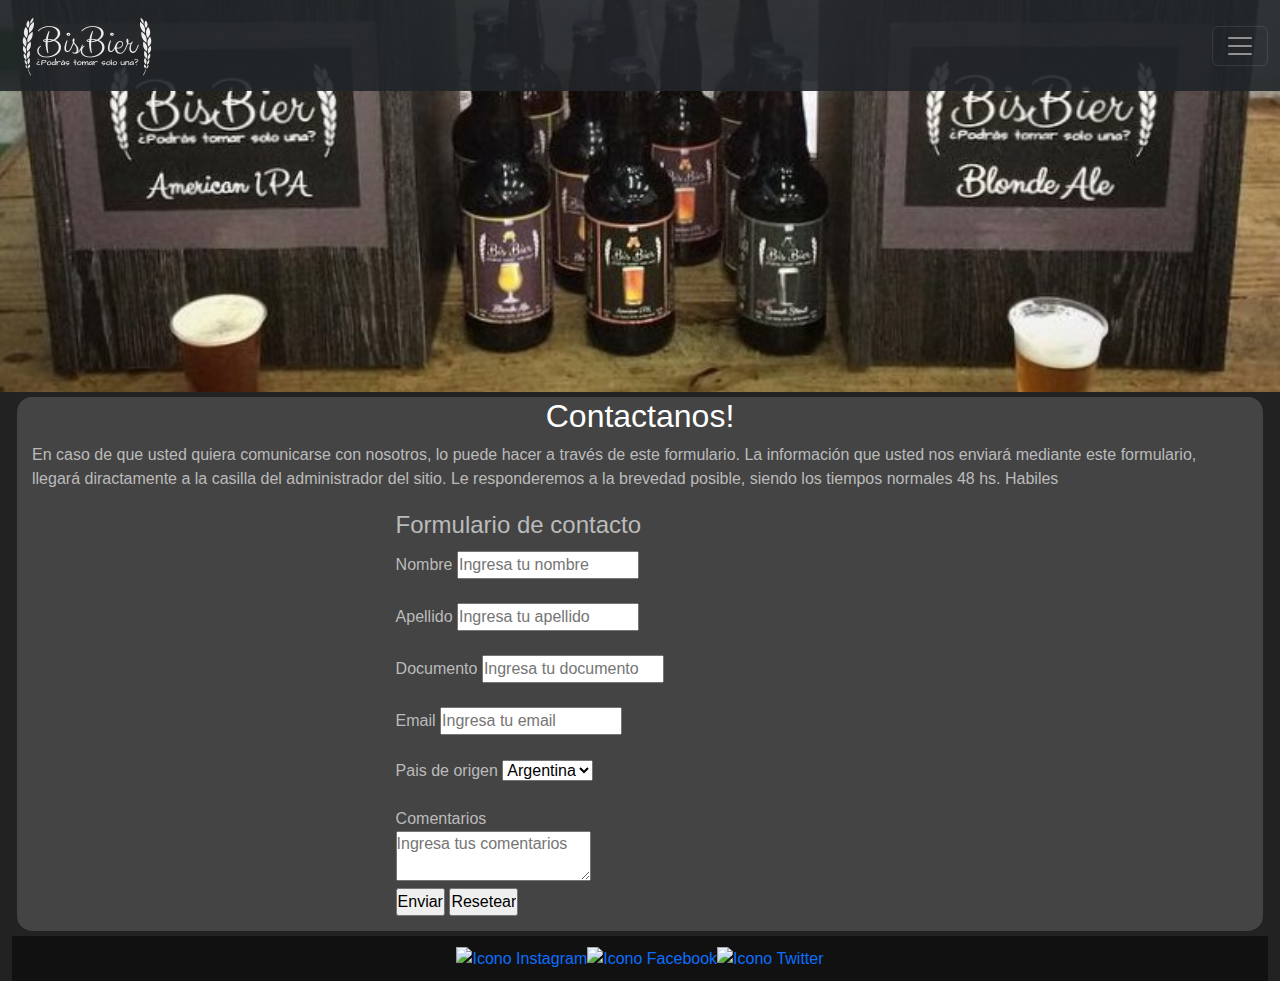
==== pages/contacto.html @ 434c9aa3 "maquetado con bootstrap" ====
<!DOCTYPE html>
<html lang="es">
<head>
    <meta charset="UTF-8">
    <meta http-equiv="X-UA-Compatible" content="IE=edge">
    <meta name="viewport" content="width=device-width, initial-scale=1.0">
    <link rel="shorcut icon" href="../images/favicon.png">
    <link href="https://cdn.jsdelivr.net/npm/bootstrap@5.1.3/dist/css/bootstrap.min.css" rel="stylesheet">
    <link rel="stylesheet" href="../styles/styles.css">
    <title>Contacto</title>
</head>
<body class="grilla2">
    <div class="container-fluid">
        <header class="cabecera">
            <div class="row">       
                <nav class="navbar navbar-dark bg-dark fixed-top">
                    <div class="container-fluid">
                        <a href="../index.html"><img class="logo_clic" src="../images/Logo 2.0 FT.png" alt="Logo Bisbier"></a>
                        <button class="navbar-toggler" type="button" data-bs-toggle="offcanvas" data-bs-target="#offcanvasDarkNavbar" aria-controls="offcanvasDarkNavbar">
                        <span class="navbar-toggler-icon"></span>
                    </button>
                    <div class="menu text-bg-dark offcanvas offcanvas-end" tabindex="-1" id="offcanvasDarkNavbar" aria-labelledby="offcanvasDarkNavbarLabel">
                        <div class="offcanvas-header">
                        <h5 class="offcanvas-title" id="offcanvasDarkNavbarLabel">Menú</h5>
                        <button type="button" class="btn-close btn-close-white" data-bs-dismiss="offcanvas" aria-label="Close"></button>
                        </div>
                        <div class="offcanvas-body">
                        <ul class="navbar-nav justify-content-end flex-grow-1 pe-3">
                            <li class="nav-item">
                            <a class="nav-link" href="../index.html">Inicio</a>
                            </li>
                            <li class="nav-item">
                            <a class="nav-link" href="./tienda.html">Tienda</a>
                            </li>
                            <li class="nav-item">
                            <a class="nav-link" href="./estilos.html">Estilos</a>
                            </li>
                            <li class="nav-item">
                            <a class="nav-link" href="./elaboracion.html">Elaboracion</a>
                            </li>
                            <li class="nav-item">
                            <a class="nav-link" href="./historia.html">Historia</a>
                            </li>
                            <li class="nav-item">
                            <a class="nav-link active" aria-current="page" href="./contacto.html">Contacto</a>
                            </li>
                        </ul>
                        </div>
                    </div>
                    </div>
                </nav>
                <img src="../images/image1.jpg" alt="Imagen de portada">
            </div>
        </header>
        <article class="principal">
            <h1>Contactanos!</h1>
            <p>En caso de que usted quiera comunicarse con nosotros, 
                lo puede hacer a través de este formulario. 
                La información que usted nos enviará mediante este formulario, 
                llegará diractamente a la casilla del administrador del sitio. 
                Le responderemos a la brevedad posible, 
                siendo los tiempos normales 48 hs. Habiles</p>
            <div>
                <form>
                    <fieldset>
                        <legend>Formulario de contacto</legend>
                        <label for="nombre">Nombre </label>
                        <input id="nombre" type="text" placeholder="Ingresa tu nombre">
                        <br><br>
                        <label for="apellido">Apellido</label>
                        <input id="apellido" type="text" placeholder="Ingresa tu apellido">
                        <br><br>
                        <label for="documento">Documento</label>
                        <input id="documento" type="number" placeholder="Ingresa tu documento">
                        <br><br>
                        <label for="email">Email</label>
                        <input id="email" type="email" placeholder="Ingresa tu email">
                        <br><br>
                        <label for="pais">Pais de origen</label>
                        <select>
                        <option>Argentina</option>
                        <option>Brasil</option>
                        <option>Colombia</option>
                        <option>Peru</option>
                        <option>Uruguay</option>
                        <option>Otro</option>
                        </select>
                        <br><br>
                        <label for="comentarios">Comentarios</label>
                        <br>
                        <textarea placeholder="Ingresa tus comentarios"></textarea>
                        <br>
                        <input type="submit" value="Enviar">
                        <input type="reset" value="Resetear">
                    </fieldset>
                </form>
            </div>
        </article>
        <!-- <aside class="secundario">
            <h3>Titulo de seccion secundaria</h3>
            <p>Aca ira el contenido secundario, por ejemplo noticias anteriores,
                    la idea tambioen es mostrar bla bla bla bla bla bla</p>
            <p>bla bla bla bla bla bla bla bla bla bla bla bla bla bla bla bla 
                bla bla bla bla bla bla bla bla bla </p>
        </aside> -->
        <footer>
            <ul>
                <li><a href="https://www.instagram.com/" target="_blank"><img src="https://static.cdninstagram.com/rsrc.php/v3/yR/r/lam-fZmwmvn.png" alt="Icono Instagram" ></a></li>
                <li><a href="https://www.facebook.com/" target="_blank"><img src="https://static.xx.fbcdn.net/rsrc.php/yb/r/hLRJ1GG_y0J.ico" alt="Icono Facebook"></a></li>
                <li><a href="https://www.twitter.com/" target="_blank"><img src="https://abs.twimg.com/favicons/twitter.2.ico" alt="Icono Twitter"></a></li>
            </ul>
        </footer>
        <script src="https://cdn.jsdelivr.net/npm/bootstrap@5.1.3/dist/js/bootstrap.bundle.min.js"
        integrity="sha384-ka7Sk0Gln4gmtz2MlQnikT1wXgYsOg+OMhuP+IlRH9sENBO0LRn5q+8nbTov4+1p" crossorigin="anonymous">
        </script>
    </div>
</body>
</html>
---- styles/styles.css ----
/* * General */
* {
    padding: 0;  
    margin: 0;
    box-sizing: border-box; 
}
h1 {
    color:#ffffff;
    text-align: center;
    font-size: 32px;
}
h2 {
    color:#ffffff;
    text-align: center;
    font-size: 28px;

}
h3 {
    color:#ffffff;
    text-align: center;
    font-size: 24px;

}
.flex {
    display: flex;
}
.row>* {
    padding-left: 0;
    padding-right: 0;
}
/* .grilla, .grilla2 {
    display: grid;
    grid-template-areas: 
    "cabecera"
    "principal"
    "secundario"
    "footer";
    grid-template-rows: 1fr;
    grid-template-columns: 1fr;
} */
body {
    margin: 0px;
    font-family:'Gill Sans', 'Gill Sans MT', Calibri, 'Trebuchet MS', sans-serif;
    background-color: #222222;
    color: #bbbbbb;
}
/* * Comienzo Cabecera */
header {
        grid-area: cabecera;
}
.cabecera {
    display: flex;
    flex-direction: column;
    background-image: url(../images/image1.jpg);
    background-size:contain;
}
/* .cabecera img {
    width: 100%;
} */
.logo_clic {
    width: 150px;
    transition: width 0.5s ease;
}
.logo_clic:active {
    width: 200px;
}
/* * Comienzo Menu */
.bg-dark{
    opacity: 0.9;
}
.menu {
    background-color: #111;
}
.menu_ppal {
    display: flex;
    flex-direction: column;
    justify-content: center;
    align-items:center;
    background-color: #111111ee;
}
.menu_ppal a {
    text-decoration: none;
}
.menu_ppal a img {
    width: 150px;
}
.menu_ppal ul {
    padding-inline-start: 0px;
    margin: 0px;
    
}
.menu_ppal ul li a{
    font-size: 12px;
    border-radius: 4px;
    margin: 2px;
    padding: 4px;
    color:#dddddd;
}
.menu_ppal ul li a:hover{
    background-color: #333333;
}
.menu_ppal ul li a:active{
    background-color: #ffffff;
}
/* * Fin Menu */
/* * Fin Cabecera */

body main {
    margin: 5px;
}
/* * Comienzo Principal */
article {
        grid-area: principal;
}
.principal {
    flex: 3;
    margin: 5px;
    padding: 0px 15px 15px 15px;
    border-radius: 15px;
    background-color: #444;
}
.principal div{
    display: flex;
    align-self: center;
    justify-content: center;
}
.principal section {
    text-align: center;
}
.principal section img {
    width: 90%;
    max-width: 400px;
    border: #bbbbbb solid 5px;
    border-radius: 25px;
}
.principal table {
    border: #bbbbbb solid;
}
.principal table tr td img {
    width: 128px;
}
/* * Fin Principal */

/* * Comienzo Secundario */
aside {
    grid-area: secundario;
}
.secundario {
    flex: 1;
    margin: 5px;
    padding: 0px 15px 15px 15px;
    border-radius: 15px;
    background-color: #444;
}
/* * Fin Secundario */

/* * Inicio Pie de página */
footer {
    grid-area: footer;
    text-align: center;
}
footer ul {
    display: flex;
    justify-content: center;
    background-color:#111;
    margin: 0;
    padding: 10px;
    list-style: none;
}
footer ul a{
    text-decoration: none;
}
footer ul li a img {
    width: 48px;
}
/* * Fin Pie de página */

/* * Comienzo @media */
@media screen and (min-width: 320px) {
    .menu_ppal ul li a{
        font-size: 14px;
    }
}
@media screen and (min-width: 480px) {
    .menu_ppal ul li a{
        font-size: 16px;
    }
}

@media screen and (min-width: 640px) {
    .menu_ppal ul li a{
        font-size: 20px;
    }
    .menu_ppal {
        flex-direction: row;
    }
    .grilla {
        grid-template-areas: 
        "cabecera cabecera"
        "principal secundario"
        "footer footer";
        grid-template-columns: 3fr 1fr;
        row-gap: 0px;
        column-gap: 0px;
      }
      .grilla2 {
        grid-template-areas: 
        "cabecera"
        "principal"
        "footer";
        grid-template-columns:1fr;
        row-gap: 0px;
        column-gap: 0px;
      }
      }
  /* * Fin @media */
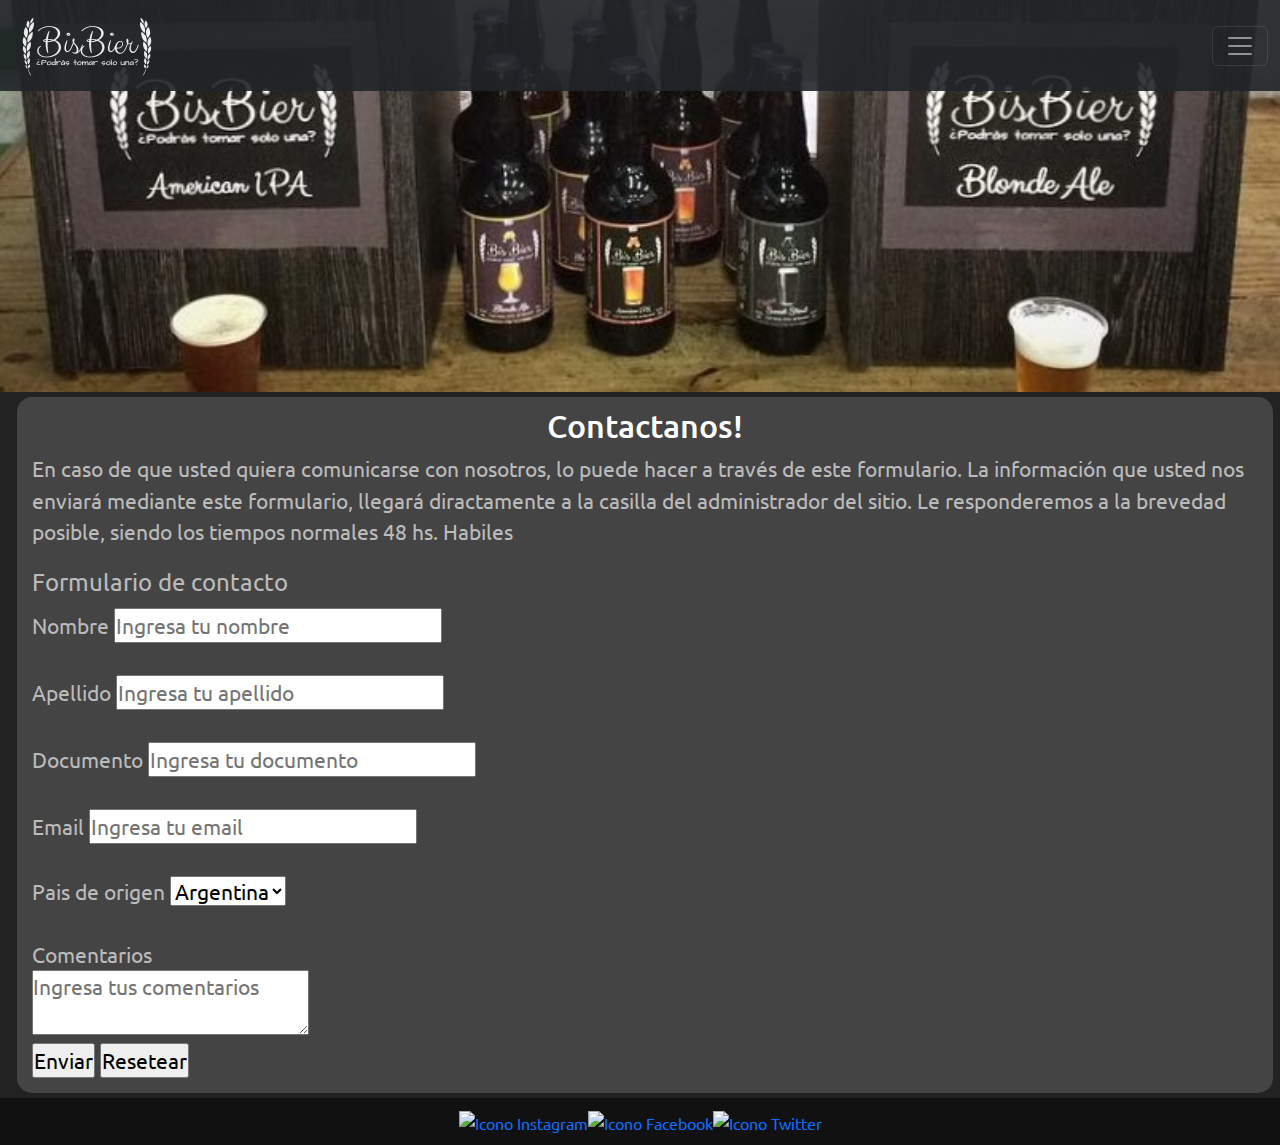
==== commit 718d2084: "correccion maquetado, agregado de fuente, tienda con tarjetas" ====
--- a/pages/contacto.html
+++ b/pages/contacto.html
@@ -7,9 +7,12 @@
     <link rel="shorcut icon" href="../images/favicon.png">
     <link href="https://cdn.jsdelivr.net/npm/bootstrap@5.1.3/dist/css/bootstrap.min.css" rel="stylesheet">
     <link rel="stylesheet" href="../styles/styles.css">
+    <link rel="preconnect" href="https://fonts.googleapis.com">
+    <link rel="preconnect" href="https://fonts.gstatic.com" crossorigin>
+    <link href="https://fonts.googleapis.com/css2?family=Ubuntu&display=swap" rel="stylesheet">
     <title>Contacto</title>
 </head>
-<body class="grilla2">
+<body>
     <div class="container-fluid">
         <header class="cabecera">
             <div class="row">       
@@ -52,7 +55,7 @@
                 <img src="../images/image1.jpg" alt="Imagen de portada">
             </div>
         </header>
-        <article class="principal">
+        <article class="col-12 principal">
             <h1>Contactanos!</h1>
             <p>En caso de que usted quiera comunicarse con nosotros, 
                 lo puede hacer a través de este formulario. 
@@ -96,20 +99,15 @@
                 </form>
             </div>
         </article>
-        <!-- <aside class="secundario">
-            <h3>Titulo de seccion secundaria</h3>
-            <p>Aca ira el contenido secundario, por ejemplo noticias anteriores,
-                    la idea tambioen es mostrar bla bla bla bla bla bla</p>
-            <p>bla bla bla bla bla bla bla bla bla bla bla bla bla bla bla bla 
-                bla bla bla bla bla bla bla bla bla </p>
-        </aside> -->
-        <footer>
-            <ul>
-                <li><a href="https://www.instagram.com/" target="_blank"><img src="https://static.cdninstagram.com/rsrc.php/v3/yR/r/lam-fZmwmvn.png" alt="Icono Instagram" ></a></li>
-                <li><a href="https://www.facebook.com/" target="_blank"><img src="https://static.xx.fbcdn.net/rsrc.php/yb/r/hLRJ1GG_y0J.ico" alt="Icono Facebook"></a></li>
-                <li><a href="https://www.twitter.com/" target="_blank"><img src="https://abs.twimg.com/favicons/twitter.2.ico" alt="Icono Twitter"></a></li>
-            </ul>
-        </footer>
+             <div class="row">
+            <footer class="container-fluid">
+                <ul>
+                    <li><a href="https://www.instagram.com/" target="_blank"><img src="https://static.cdninstagram.com/rsrc.php/v3/yR/r/lam-fZmwmvn.png" alt="Icono Instagram" ></a></li>
+                    <li><a href="https://www.facebook.com/" target="_blank"><img src="https://static.xx.fbcdn.net/rsrc.php/yb/r/hLRJ1GG_y0J.ico" alt="Icono Facebook"></a></li>
+                    <li><a href="https://www.twitter.com/" target="_blank"><img src="https://abs.twimg.com/favicons/twitter.2.ico" alt="Icono Twitter"></a></li>
+                </ul>
+            </footer>
+            </div>
         <script src="https://cdn.jsdelivr.net/npm/bootstrap@5.1.3/dist/js/bootstrap.bundle.min.js"
         integrity="sha384-ka7Sk0Gln4gmtz2MlQnikT1wXgYsOg+OMhuP+IlRH9sENBO0LRn5q+8nbTov4+1p" crossorigin="anonymous">
         </script>
--- a/styles/styles.css
+++ b/styles/styles.css
@@ -27,6 +27,9 @@
 .row>* {
     padding-left: 0;
     padding-right: 0;
+}
+.card {
+    background-color: #111;
 }
 /* .grilla, .grilla2 {
     display: grid;
@@ -40,7 +43,7 @@
 } */
 body {
     margin: 0px;
-    font-family:'Gill Sans', 'Gill Sans MT', Calibri, 'Trebuchet MS', sans-serif;
+    font-family: 'Ubuntu', sans-serif;
     background-color: #222222;
     color: #bbbbbb;
 }
@@ -112,18 +115,22 @@
 article {
         grid-area: principal;
 }
+.tienda {
+    text-align: -webkit-center;
+}
 .principal {
-    flex: 3;
+    /* flex: 3; */
     margin: 5px;
-    padding: 0px 15px 15px 15px;
+    padding: 10px 15px 15px 15px;
     border-radius: 15px;
     background-color: #444;
-}
-.principal div{
+    font-size: 21px;
+}
+/* .principal div{
     display: flex;
     align-self: center;
     justify-content: center;
-}
+} */
 .principal section {
     text-align: center;
 }
@@ -148,9 +155,10 @@
 .secundario {
     flex: 1;
     margin: 5px;
-    padding: 0px 15px 15px 15px;
+    padding: 10px 15px 15px 15px;
     border-radius: 15px;
     background-color: #444;
+    font-size: 16px;
 }
 /* * Fin Secundario */
 
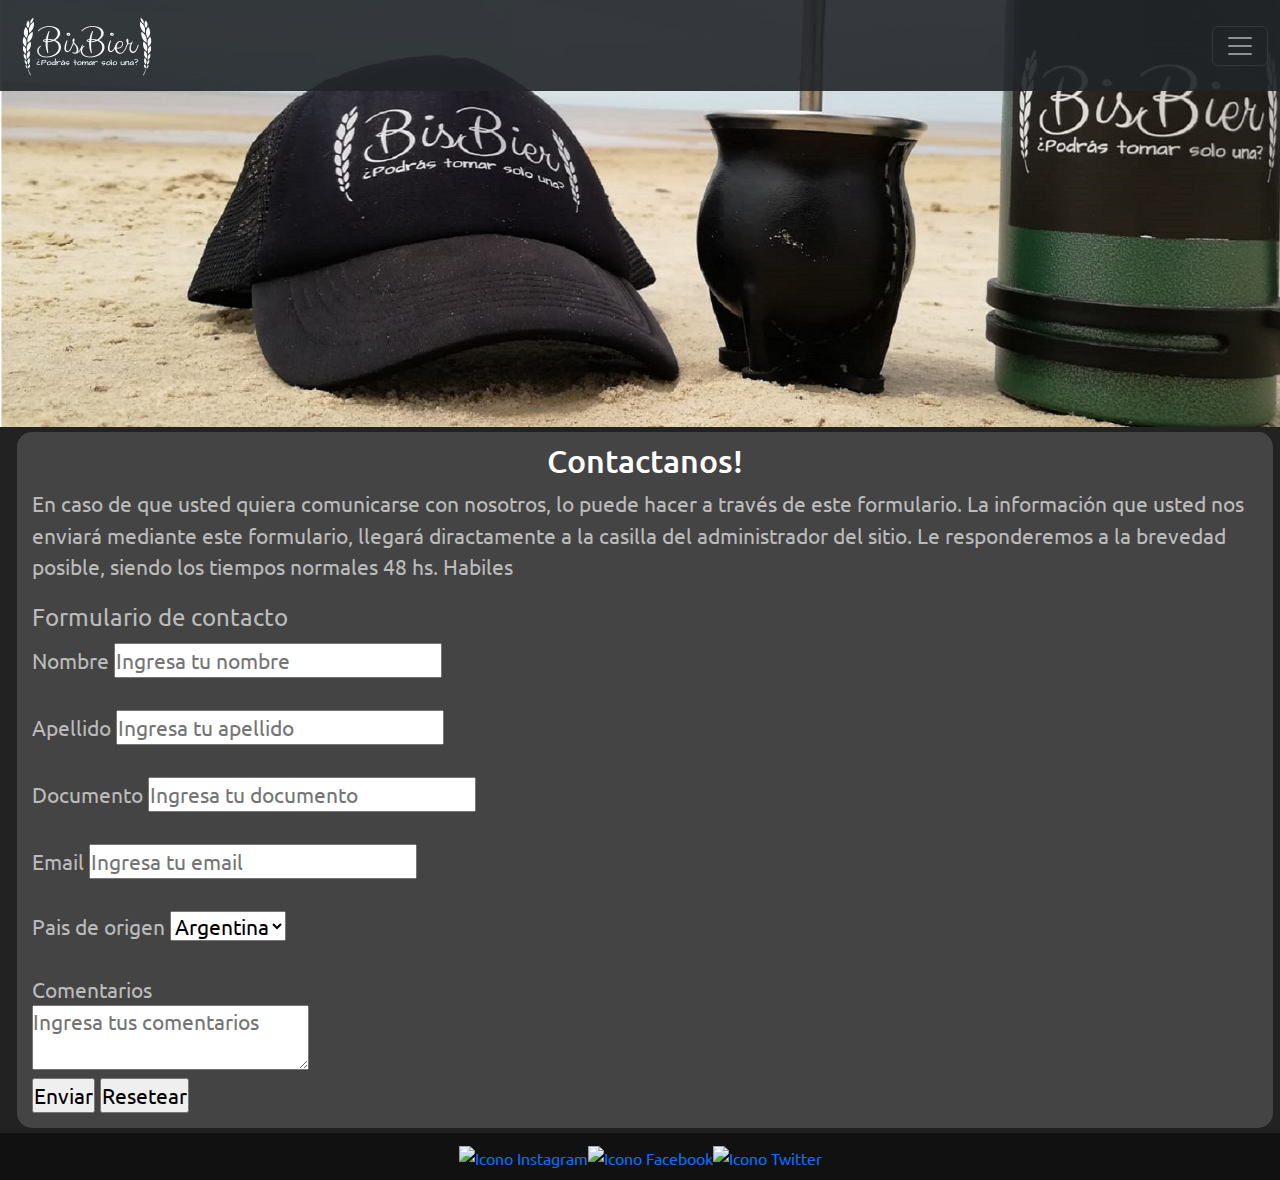
==== commit e8504702: "maps, extends, mixins, SEO" ====
--- a/pages/contacto.html
+++ b/pages/contacto.html
@@ -10,7 +10,7 @@
     <link rel="preconnect" href="https://fonts.googleapis.com">
     <link rel="preconnect" href="https://fonts.gstatic.com" crossorigin>
     <link href="https://fonts.googleapis.com/css2?family=Ubuntu&display=swap" rel="stylesheet">
-    <title>Contacto</title>
+    <title>Contacto - Bisbier, Cerveza artesanal calidad premium</title>
 </head>
 <body>
     <div class="container-fluid">
@@ -52,7 +52,7 @@
                     </div>
                     </div>
                 </nav>
-                <img src="../images/image1.jpg" alt="Imagen de portada">
+                <img src="../images/banner2.png" alt="Imagen de portada">
             </div>
         </header>
         <article class="col-12 principal">
--- a/styles/styles.css
+++ b/styles/styles.css
@@ -1,224 +1,209 @@
-/* * General */
 * {
-    padding: 0;  
-    margin: 0;
-    box-sizing: border-box; 
-}
+  padding: 0;
+  margin: 0;
+  box-sizing: border-box;
+}
+
 h1 {
-    color:#ffffff;
-    text-align: center;
-    font-size: 32px;
-}
+  font-size: 32px;
+}
+
 h2 {
-    color:#ffffff;
-    text-align: center;
-    font-size: 28px;
-
-}
+  font-size: 28px;
+}
+
 h3 {
-    color:#ffffff;
-    text-align: center;
-    font-size: 24px;
-
-}
+  font-size: 24px;
+}
+
 .flex {
-    display: flex;
-}
-.row>* {
-    padding-left: 0;
-    padding-right: 0;
-}
+  display: flex;
+}
+
+.row > * {
+  padding-left: 0;
+  padding-right: 0;
+}
+
 .card {
-    background-color: #111;
-}
-/* .grilla, .grilla2 {
-    display: grid;
-    grid-template-areas: 
-    "cabecera"
-    "principal"
-    "secundario"
-    "footer";
-    grid-template-rows: 1fr;
+  background-color: #111;
+  border-width: 3px;
+}
+
+.btn-primary {
+  background-color: #333;
+  border-color: #333;
+}
+.btn-primary:active {
+  background-color: #222;
+  border-color: #222;
+}
+.btn-primary:hover {
+  background-color: #222;
+  border-color: #222;
+}
+
+body {
+  margin: 0px;
+  font-family: "Ubuntu", sans-serif;
+  background-color: #222222;
+  color: #bbbbbb;
+}
+
+@media screen and (min-width: 320px) {
+  .menu_ppal ul li a {
+    font-size: 14px;
+  }
+}
+@media screen and (min-width: 480px) {
+  .menu_ppal ul li a {
+    font-size: 16px;
+  }
+}
+@media screen and (min-width: 640px) {
+  .menu_ppal ul li a {
+    font-size: 20px;
+  }
+  .menu_ppal {
+    flex-direction: row;
+  }
+  .grilla {
+    grid-template-areas: "cabecera cabecera" "principal secundario" "footer footer";
+    grid-template-columns: 3fr 1fr;
+    row-gap: 0px;
+    -moz-column-gap: 0px;
+         column-gap: 0px;
+  }
+  .grilla2 {
+    grid-template-areas: "cabecera" "principal" "footer";
     grid-template-columns: 1fr;
-} */
-body {
-    margin: 0px;
-    font-family: 'Ubuntu', sans-serif;
-    background-color: #222222;
-    color: #bbbbbb;
-}
-/* * Comienzo Cabecera */
+    row-gap: 0px;
+    -moz-column-gap: 0px;
+         column-gap: 0px;
+  }
+}
 header {
-        grid-area: cabecera;
-}
+  grid-area: cabecera;
+}
+
 .cabecera {
-    display: flex;
-    flex-direction: column;
-    background-image: url(../images/image1.jpg);
-    background-size:contain;
-}
-/* .cabecera img {
-    width: 100%;
-} */
+  display: flex;
+  flex-direction: column;
+  background-image: url(../images/image1.jpg);
+  background-size: contain;
+}
+
 .logo_clic {
-    width: 150px;
-    transition: width 0.5s ease;
+  width: 150px;
+  transition: width 0.5s ease;
 }
 .logo_clic:active {
-    width: 200px;
-}
-/* * Comienzo Menu */
-.bg-dark{
-    opacity: 0.9;
-}
+  width: 200px;
+}
+
+.bg-dark {
+  opacity: 0.9;
+}
+
 .menu {
-    background-color: #111;
-}
+  background-color: #111;
+}
+
 .menu_ppal {
-    display: flex;
-    flex-direction: column;
-    justify-content: center;
-    align-items:center;
-    background-color: #111111ee;
+  display: flex;
+  flex-direction: column;
+  justify-content: center;
+  align-items: center;
+  background-color: rgba(17, 17, 17, 0.9333333333);
 }
 .menu_ppal a {
-    text-decoration: none;
+  text-decoration: none;
 }
 .menu_ppal a img {
-    width: 150px;
+  width: 150px;
 }
 .menu_ppal ul {
-    padding-inline-start: 0px;
-    margin: 0px;
-    
-}
-.menu_ppal ul li a{
-    font-size: 12px;
-    border-radius: 4px;
-    margin: 2px;
-    padding: 4px;
-    color:#dddddd;
-}
-.menu_ppal ul li a:hover{
-    background-color: #333333;
-}
-.menu_ppal ul li a:active{
-    background-color: #ffffff;
-}
-/* * Fin Menu */
-/* * Fin Cabecera */
+  -webkit-padding-start: 0px;
+          padding-inline-start: 0px;
+  margin: 0px;
+}
+.menu_ppal ul li a {
+  font-size: 12px;
+  border-radius: 4px;
+  margin: 2px;
+  padding: 4px;
+  color: #dddddd;
+}
+.menu_ppal ul li a:hover {
+  background-color: #333333;
+}
+.menu_ppal ul li a:active {
+  background-color: #ffffff;
+}
+
+h1, h2, h3 {
+  color: #fff;
+  text-align: center;
+}
 
 body main {
-    margin: 5px;
-}
-/* * Comienzo Principal */
+  margin: 5px;
+}
+
 article {
-        grid-area: principal;
-}
+  grid-area: principal;
+}
+
 .tienda {
-    text-align: -webkit-center;
-}
+  text-align: -webkit-center;
+}
+
 .principal {
-    /* flex: 3; */
-    margin: 5px;
-    padding: 10px 15px 15px 15px;
-    border-radius: 15px;
-    background-color: #444;
-    font-size: 21px;
-}
-/* .principal div{
-    display: flex;
-    align-self: center;
-    justify-content: center;
-} */
+  flex: 3;
+  margin: 5px;
+  padding: 10px 15px 15px 15px;
+  border-radius: 15px;
+  background-color: #444;
+  font-size: 21px;
+}
 .principal section {
-    text-align: center;
+  text-align: center;
 }
 .principal section img {
-    width: 90%;
-    max-width: 400px;
-    border: #bbbbbb solid 5px;
-    border-radius: 25px;
-}
-.principal table {
-    border: #bbbbbb solid;
-}
-.principal table tr td img {
-    width: 128px;
-}
-/* * Fin Principal */
-
-/* * Comienzo Secundario */
+  width: 90%;
+  max-width: 400px;
+  border: #bbbbbb solid 5px;
+  border-radius: 25px;
+}
+
 aside {
-    grid-area: secundario;
-}
+  grid-area: secundario;
+}
+
 .secundario {
-    flex: 1;
-    margin: 5px;
-    padding: 10px 15px 15px 15px;
-    border-radius: 15px;
-    background-color: #444;
-    font-size: 16px;
-}
-/* * Fin Secundario */
-
-/* * Inicio Pie de página */
+  flex: 1;
+  margin: 5px;
+  padding: 10px 15px 15px 15px;
+  border-radius: 15px;
+  background-color: #444;
+  font-size: 16px;
+}
+
 footer {
-    grid-area: footer;
-    text-align: center;
+  grid-area: footer;
+  text-align: center;
 }
 footer ul {
-    display: flex;
-    justify-content: center;
-    background-color:#111;
-    margin: 0;
-    padding: 10px;
-    list-style: none;
-}
-footer ul a{
-    text-decoration: none;
+  display: flex;
+  justify-content: center;
+  background-color: #111;
+  margin: 0;
+  padding: 10px;
+  list-style: none;
+}
+footer ul a {
+  text-decoration: none;
 }
 footer ul li a img {
-    width: 48px;
-}
-/* * Fin Pie de página */
-
-/* * Comienzo @media */
-@media screen and (min-width: 320px) {
-    .menu_ppal ul li a{
-        font-size: 14px;
-    }
-}
-@media screen and (min-width: 480px) {
-    .menu_ppal ul li a{
-        font-size: 16px;
-    }
-}
-
-@media screen and (min-width: 640px) {
-    .menu_ppal ul li a{
-        font-size: 20px;
-    }
-    .menu_ppal {
-        flex-direction: row;
-    }
-    .grilla {
-        grid-template-areas: 
-        "cabecera cabecera"
-        "principal secundario"
-        "footer footer";
-        grid-template-columns: 3fr 1fr;
-        row-gap: 0px;
-        column-gap: 0px;
-      }
-      .grilla2 {
-        grid-template-areas: 
-        "cabecera"
-        "principal"
-        "footer";
-        grid-template-columns:1fr;
-        row-gap: 0px;
-        column-gap: 0px;
-      }
-      }
-  /* * Fin @media */+  width: 48px;
+}/*# sourceMappingURL=styles.css.map */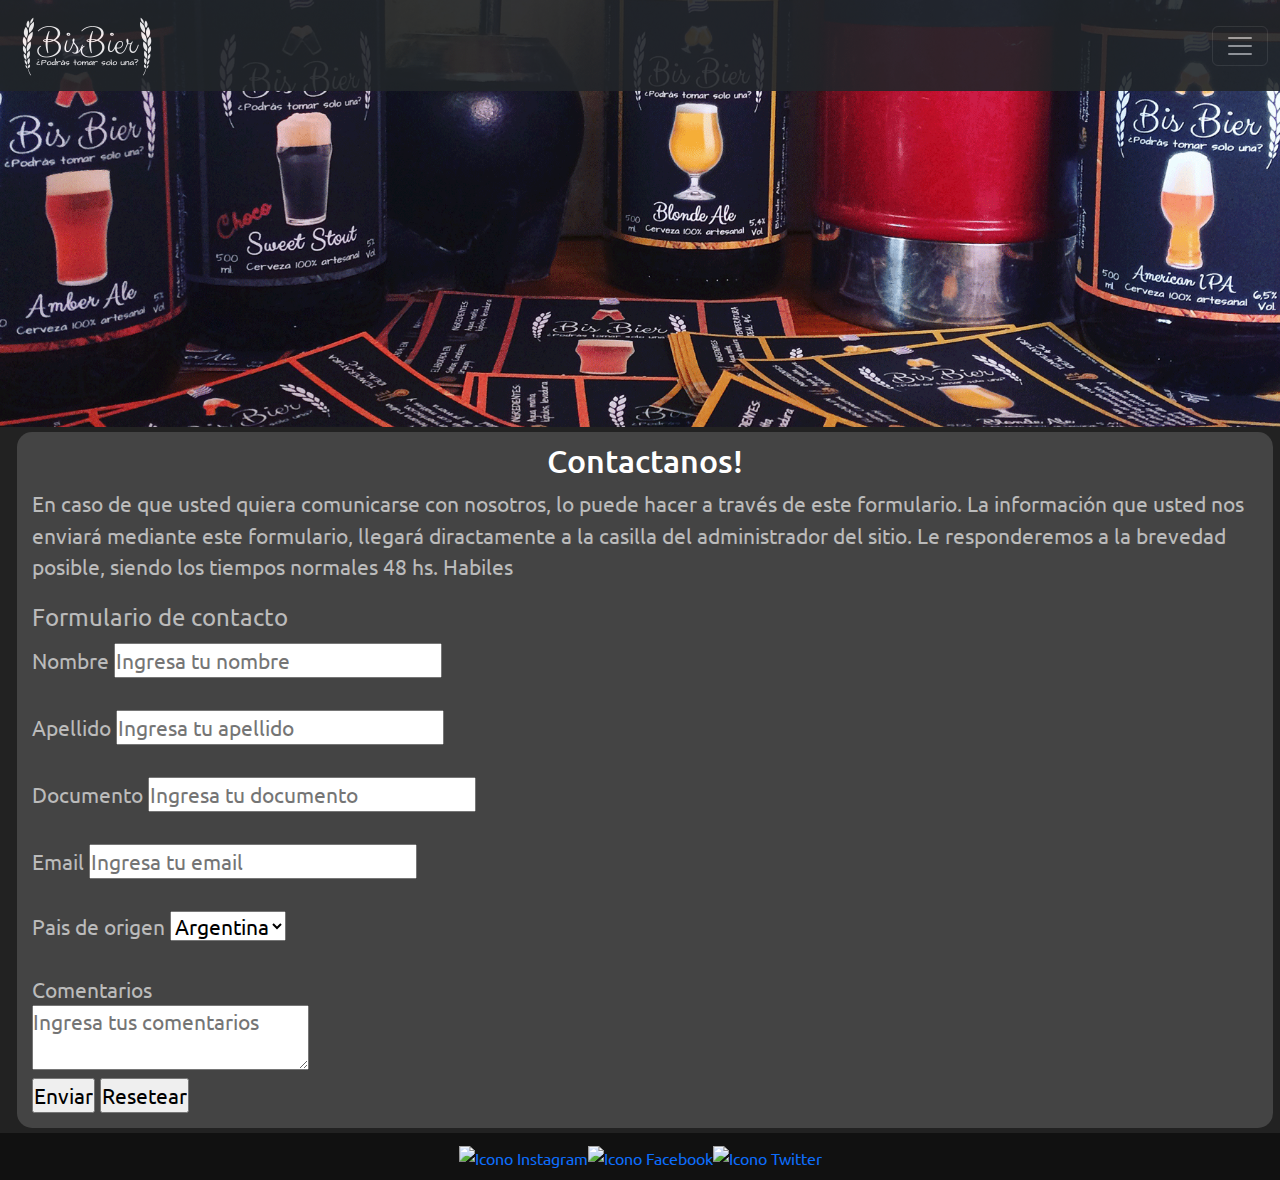
==== commit f4a9bf1a: "correccion banner" ====
--- a/pages/contacto.html
+++ b/pages/contacto.html
@@ -52,7 +52,7 @@
                     </div>
                     </div>
                 </nav>
-                <img src="../images/banner2.png" alt="Imagen de portada">
+                <img src="../images/banner7.png" alt="Imagen de portada">
             </div>
         </header>
         <article class="col-12 principal">
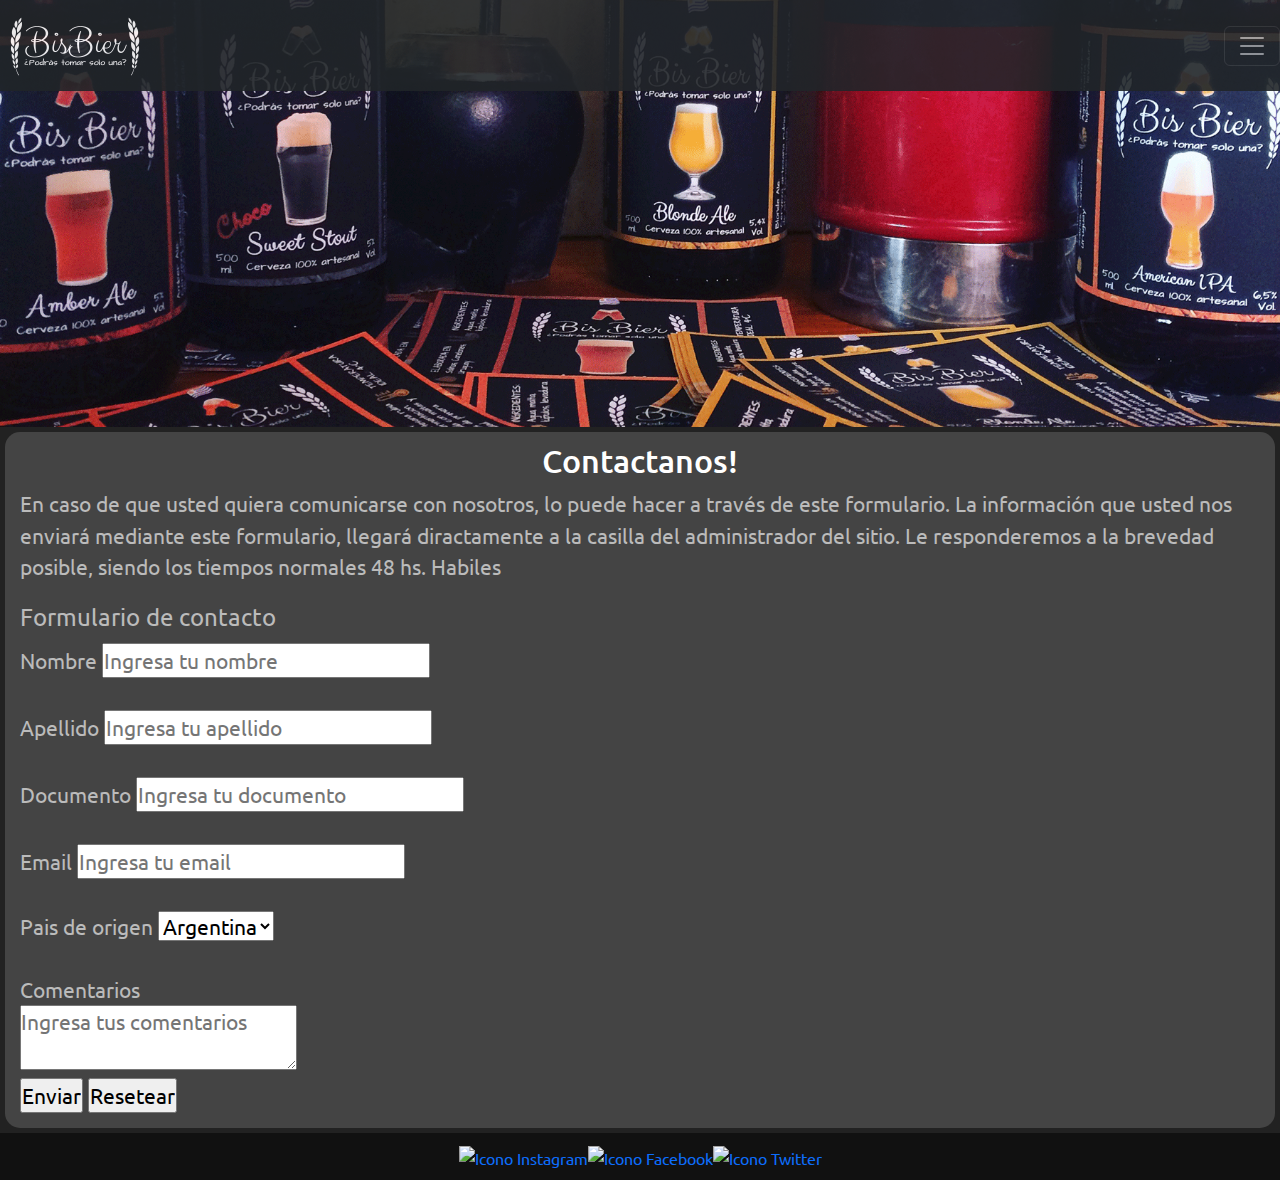
==== commit 2d0a0ccb: "pasando maquetado bootstrap a grid, ajustes tamano logo responsive" ====
--- a/pages/contacto.html
+++ b/pages/contacto.html
@@ -12,50 +12,49 @@
     <link href="https://fonts.googleapis.com/css2?family=Ubuntu&display=swap" rel="stylesheet">
     <title>Contacto - Bisbier, Cerveza artesanal calidad premium</title>
 </head>
-<body>
-    <div class="container-fluid">
+<body class="grilla2">
+        <!-- Cabecera -->
         <header class="cabecera">
-            <div class="row">       
                 <nav class="navbar navbar-dark bg-dark fixed-top">
-                    <div class="container-fluid">
+                        <!-- Logo -->
                         <a href="../index.html"><img class="logo_clic" src="../images/Logo 2.0 FT.png" alt="Logo Bisbier"></a>
                         <button class="navbar-toggler" type="button" data-bs-toggle="offcanvas" data-bs-target="#offcanvasDarkNavbar" aria-controls="offcanvasDarkNavbar">
                         <span class="navbar-toggler-icon"></span>
-                    </button>
-                    <div class="menu text-bg-dark offcanvas offcanvas-end" tabindex="-1" id="offcanvasDarkNavbar" aria-labelledby="offcanvasDarkNavbarLabel">
-                        <div class="offcanvas-header">
-                        <h5 class="offcanvas-title" id="offcanvasDarkNavbarLabel">Menú</h5>
-                        <button type="button" class="btn-close btn-close-white" data-bs-dismiss="offcanvas" aria-label="Close"></button>
+                        </button>
+                        <div class="menu text-bg-dark offcanvas offcanvas-end" tabindex="-1" id="offcanvasDarkNavbar" aria-labelledby="offcanvasDarkNavbarLabel">
+                            <div class="offcanvas-header">
+                                <h5 class="offcanvas-title" id="offcanvasDarkNavbarLabel">Menú</h5>
+                                <button type="button" class="btn-close btn-close-white" data-bs-dismiss="offcanvas" aria-label="Close"></button>
+                            </div>
+                            <div class="offcanvas-body">
+                                <ul class="navbar-nav justify-content-end flex-grow-1 pe-3">
+                                    <li class="nav-item">
+                                        <a class="nav-link" href="../index.html">Inicio</a>
+                                    </li>
+                                    <li class="nav-item">
+                                        <a class="nav-link" href="./tienda.html">Tienda</a>
+                                    </li>
+                                    <li class="nav-item">
+                                        <a class="nav-link" href="./estilos.html">Estilos</a>
+                                    </li>
+                                    <li class="nav-item">
+                                        <a class="nav-link" href="./elaboracion.html">Elaboracion</a>
+                                    </li>
+                                    <li class="nav-item">
+                                        <a class="nav-link" href="./historia.html">Historia</a>
+                                    </li>
+                                    <li class="nav-item">
+                                        <a class="nav-link active" aria-current="page" href="./contacto.html">Contacto</a>
+                                    </li>
+                                </ul>
+                            </div>
                         </div>
-                        <div class="offcanvas-body">
-                        <ul class="navbar-nav justify-content-end flex-grow-1 pe-3">
-                            <li class="nav-item">
-                            <a class="nav-link" href="../index.html">Inicio</a>
-                            </li>
-                            <li class="nav-item">
-                            <a class="nav-link" href="./tienda.html">Tienda</a>
-                            </li>
-                            <li class="nav-item">
-                            <a class="nav-link" href="./estilos.html">Estilos</a>
-                            </li>
-                            <li class="nav-item">
-                            <a class="nav-link" href="./elaboracion.html">Elaboracion</a>
-                            </li>
-                            <li class="nav-item">
-                            <a class="nav-link" href="./historia.html">Historia</a>
-                            </li>
-                            <li class="nav-item">
-                            <a class="nav-link active" aria-current="page" href="./contacto.html">Contacto</a>
-                            </li>
-                        </ul>
-                        </div>
-                    </div>
-                    </div>
                 </nav>
+                <!-- Imagen de portada -->
                 <img src="../images/banner7.png" alt="Imagen de portada">
-            </div>
         </header>
-        <article class="col-12 principal">
+        <!-- Contenido principal -->
+        <article class="principal">
             <h1>Contactanos!</h1>
             <p>En caso de que usted quiera comunicarse con nosotros, 
                 lo puede hacer a través de este formulario. 
@@ -99,18 +98,16 @@
                 </form>
             </div>
         </article>
-             <div class="row">
-            <footer class="container-fluid">
+            <!-- Pie de pagina -->
+            <footer>
                 <ul>
                     <li><a href="https://www.instagram.com/" target="_blank"><img src="https://static.cdninstagram.com/rsrc.php/v3/yR/r/lam-fZmwmvn.png" alt="Icono Instagram" ></a></li>
                     <li><a href="https://www.facebook.com/" target="_blank"><img src="https://static.xx.fbcdn.net/rsrc.php/yb/r/hLRJ1GG_y0J.ico" alt="Icono Facebook"></a></li>
                     <li><a href="https://www.twitter.com/" target="_blank"><img src="https://abs.twimg.com/favicons/twitter.2.ico" alt="Icono Twitter"></a></li>
                 </ul>
             </footer>
-            </div>
         <script src="https://cdn.jsdelivr.net/npm/bootstrap@5.1.3/dist/js/bootstrap.bundle.min.js"
         integrity="sha384-ka7Sk0Gln4gmtz2MlQnikT1wXgYsOg+OMhuP+IlRH9sENBO0LRn5q+8nbTov4+1p" crossorigin="anonymous">
         </script>
-    </div>
 </body>
 </html>--- a/styles/styles.css
+++ b/styles/styles.css
@@ -1,104 +1,18 @@
-* {
-  padding: 0;
-  margin: 0;
-  box-sizing: border-box;
-}
-
-h1 {
-  font-size: 32px;
-}
-
-h2 {
-  font-size: 28px;
-}
-
-h3 {
-  font-size: 24px;
-}
-
-.flex {
-  display: flex;
-}
-
-.row > * {
-  padding-left: 0;
-  padding-right: 0;
-}
-
-.card {
-  background-color: #111;
-  border-width: 3px;
-}
-
-.btn-primary {
-  background-color: #333;
-  border-color: #333;
-}
-.btn-primary:active {
-  background-color: #222;
-  border-color: #222;
-}
-.btn-primary:hover {
-  background-color: #222;
-  border-color: #222;
-}
-
-body {
-  margin: 0px;
-  font-family: "Ubuntu", sans-serif;
-  background-color: #222222;
-  color: #bbbbbb;
-}
-
-@media screen and (min-width: 320px) {
-  .menu_ppal ul li a {
-    font-size: 14px;
-  }
-}
-@media screen and (min-width: 480px) {
-  .menu_ppal ul li a {
-    font-size: 16px;
-  }
-}
-@media screen and (min-width: 640px) {
-  .menu_ppal ul li a {
-    font-size: 20px;
-  }
-  .menu_ppal {
-    flex-direction: row;
-  }
-  .grilla {
-    grid-template-areas: "cabecera cabecera" "principal secundario" "footer footer";
-    grid-template-columns: 3fr 1fr;
-    row-gap: 0px;
-    -moz-column-gap: 0px;
-         column-gap: 0px;
-  }
-  .grilla2 {
-    grid-template-areas: "cabecera" "principal" "footer";
-    grid-template-columns: 1fr;
-    row-gap: 0px;
-    -moz-column-gap: 0px;
-         column-gap: 0px;
-  }
-}
 header {
   grid-area: cabecera;
 }
+header img {
+  width: 100%;
+}
 
 .cabecera {
   display: flex;
   flex-direction: column;
-  background-image: url(../images/image1.jpg);
   background-size: contain;
 }
 
 .logo_clic {
-  width: 150px;
-  transition: width 0.5s ease;
-}
-.logo_clic:active {
-  width: 200px;
+  width: 64px;
 }
 
 .bg-dark {
@@ -141,13 +55,9 @@
   background-color: #ffffff;
 }
 
-h1, h2, h3 {
+h3, h2, h1 {
   color: #fff;
   text-align: center;
-}
-
-body main {
-  margin: 5px;
 }
 
 article {
@@ -206,4 +116,122 @@
 }
 footer ul li a img {
   width: 48px;
+}
+
+* {
+  padding: 0;
+  margin: 0;
+  box-sizing: border-box;
+}
+
+h1 {
+  font-size: 32px;
+}
+
+h2 {
+  font-size: 28px;
+}
+
+h3 {
+  font-size: 24px;
+}
+
+.flex {
+  display: flex;
+}
+
+.row > * {
+  padding-left: 0;
+  padding-right: 0;
+}
+
+.card {
+  background-color: #111;
+  border-width: 3px;
+}
+
+.card-text {
+  font-size: 18px;
+}
+
+.btn-primary {
+  background-color: #333;
+  border-color: #333;
+}
+.btn-primary:active {
+  background-color: #222;
+  border-color: #222;
+}
+.btn-primary:hover {
+  background-color: #222;
+  border-color: #222;
+}
+
+body {
+  margin: 0px;
+  font-family: "Ubuntu", sans-serif;
+  background-color: #222222;
+  color: #bbbbbb;
+}
+body main {
+  margin: 5px;
+}
+
+.grilla, .grilla2 {
+  display: grid;
+  grid-template-areas: "cabecera" "principal" "secundario" "footer";
+  grid-template-rows: 1fr;
+  grid-template-columns: 1fr;
+}
+
+@media screen and (min-width: 320px) {
+  .logo_clic {
+    width: 90px;
+  }
+  .menu_ppal ul li a {
+    font-size: 14px;
+  }
+}
+@media screen and (min-width: 480px) {
+  .logo_clic {
+    width: 120px;
+  }
+  .menu_ppal ul li a {
+    font-size: 16px;
+  }
+}
+@media screen and (min-width: 640px) {
+  .logo_clic {
+    width: 150px;
+    transition: width 0.5s ease;
+  }
+  .logo_clic:hover {
+    width: 200px;
+  }
+  .bg-dark {
+    opacity: 0.9;
+  }
+  .logo_clic {
+    width: 150px;
+  }
+  .menu_ppal ul li a {
+    font-size: 20px;
+  }
+  .menu_ppal {
+    flex-direction: row;
+  }
+  .grilla {
+    grid-template-areas: "cabecera cabecera" "principal secundario" "footer footer";
+    grid-template-columns: 3fr 1fr;
+    row-gap: 0px;
+    -moz-column-gap: 0px;
+         column-gap: 0px;
+  }
+  .grilla2 {
+    grid-template-areas: "cabecera" "principal" "footer";
+    grid-template-columns: 1fr;
+    row-gap: 0px;
+    -moz-column-gap: 0px;
+         column-gap: 0px;
+  }
 }/*# sourceMappingURL=styles.css.map */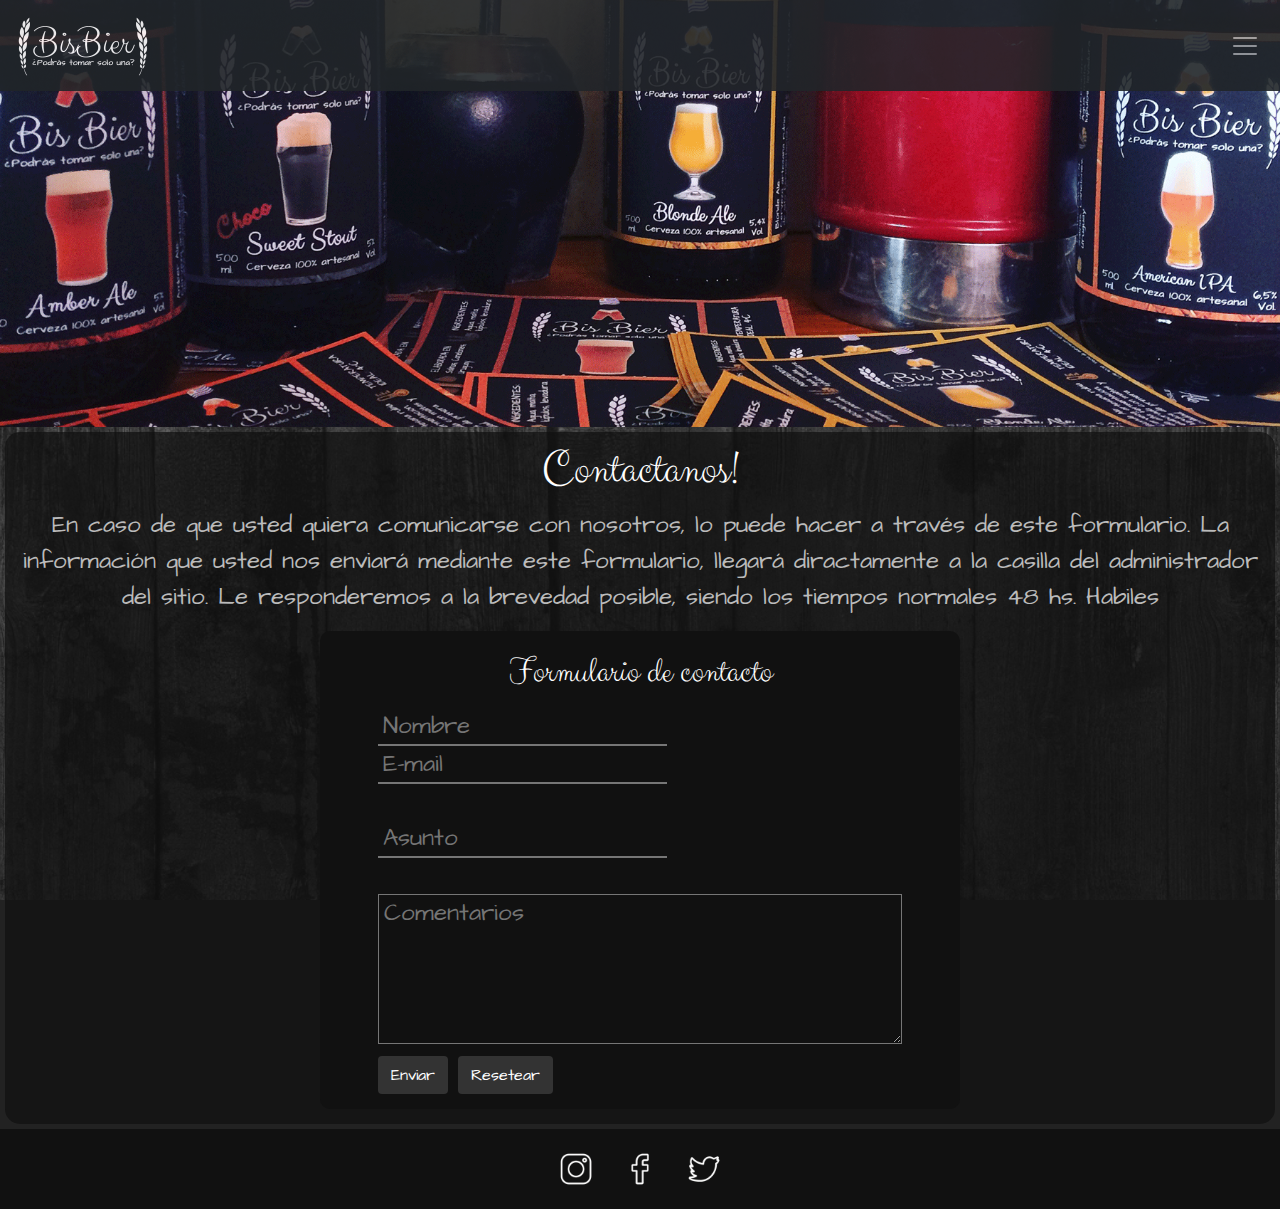
==== commit 8c49c003: "Ajustes de estilos varios" ====
--- a/pages/contacto.html
+++ b/pages/contacto.html
@@ -9,7 +9,7 @@
     <link rel="stylesheet" href="../styles/styles.css">
     <link rel="preconnect" href="https://fonts.googleapis.com">
     <link rel="preconnect" href="https://fonts.gstatic.com" crossorigin>
-    <link href="https://fonts.googleapis.com/css2?family=Ubuntu&display=swap" rel="stylesheet">
+    <link href="https://fonts.googleapis.com/css2?family=Architects+Daughter&family=Clicker+Script&display=swap" rel="stylesheet">
     <title>Contacto - Bisbier, Cerveza artesanal calidad premium</title>
 </head>
 <body class="grilla2">
@@ -63,37 +63,18 @@
                 Le responderemos a la brevedad posible, 
                 siendo los tiempos normales 48 hs. Habiles</p>
             <div>
-                <form>
+                <form class="contact_form">
                     <fieldset>
                         <legend>Formulario de contacto</legend>
-                        <label for="nombre">Nombre </label>
-                        <input id="nombre" type="text" placeholder="Ingresa tu nombre">
+                        <input id="nombre" type="text" placeholder="Nombre">
+                        <input id="email" type="email" placeholder="E-mail">
                         <br><br>
-                        <label for="apellido">Apellido</label>
-                        <input id="apellido" type="text" placeholder="Ingresa tu apellido">
+                        <input id="asunto" type="text" placeholder="Asunto">
                         <br><br>
-                        <label for="documento">Documento</label>
-                        <input id="documento" type="number" placeholder="Ingresa tu documento">
-                        <br><br>
-                        <label for="email">Email</label>
-                        <input id="email" type="email" placeholder="Ingresa tu email">
-                        <br><br>
-                        <label for="pais">Pais de origen</label>
-                        <select>
-                        <option>Argentina</option>
-                        <option>Brasil</option>
-                        <option>Colombia</option>
-                        <option>Peru</option>
-                        <option>Uruguay</option>
-                        <option>Otro</option>
-                        </select>
-                        <br><br>
-                        <label for="comentarios">Comentarios</label>
+                        <textarea placeholder="Comentarios"></textarea>
                         <br>
-                        <textarea placeholder="Ingresa tus comentarios"></textarea>
-                        <br>
-                        <input type="submit" value="Enviar">
-                        <input type="reset" value="Resetear">
+                        <input class="btn_form" type="submit" value="Enviar">
+                        <input class="btn_form" type="reset" value="Resetear">
                     </fieldset>
                 </form>
             </div>
@@ -101,9 +82,9 @@
             <!-- Pie de pagina -->
             <footer>
                 <ul>
-                    <li><a href="https://www.instagram.com/" target="_blank"><img src="https://static.cdninstagram.com/rsrc.php/v3/yR/r/lam-fZmwmvn.png" alt="Icono Instagram" ></a></li>
-                    <li><a href="https://www.facebook.com/" target="_blank"><img src="https://static.xx.fbcdn.net/rsrc.php/yb/r/hLRJ1GG_y0J.ico" alt="Icono Facebook"></a></li>
-                    <li><a href="https://www.twitter.com/" target="_blank"><img src="https://abs.twimg.com/favicons/twitter.2.ico" alt="Icono Twitter"></a></li>
+                    <li><a href="https://www.instagram.com/bisbier/" target="_blank"><img src="../images/instagram_icon.png" alt="Icono Instagram" ></a></li>
+                    <li><a href="https://www.facebook.com/bisbier/" target="_blank"><img src="../images/facebook_icon.png" alt="Icono Facebook"></a></li>
+                    <li><a href="https://www.twitter.com/" target="_blank"><img src="../images/twiiter_icon.png" alt="Icono Twitter"></a></li>
                 </ul>
             </footer>
         <script src="https://cdn.jsdelivr.net/npm/bootstrap@5.1.3/dist/js/bootstrap.bundle.min.js"
--- a/styles/styles.css
+++ b/styles/styles.css
@@ -55,13 +55,21 @@
   background-color: #ffffff;
 }
 
-h3, h2, h1 {
+h1, h2, h3, h4, h5, h6, legend {
   color: #fff;
   text-align: center;
 }
 
 article {
   grid-area: principal;
+}
+
+.grilla_estilos {
+  display: grid;
+  grid-template-areas: "estilo1_img" "estilo1_desc" "estilo2_img" "estilo2_desc" "estilo3_img" "estilo3_desc" "estilo4_img" "estilo4_desc" "estilo5_img" "estilo5_desc";
+  grid-template-rows: 1fr;
+  grid-template-columns: 1fr;
+  text-align: left;
 }
 
 .tienda {
@@ -73,17 +81,32 @@
   margin: 5px;
   padding: 10px 15px 15px 15px;
   border-radius: 15px;
-  background-color: #444;
-  font-size: 21px;
+  background-color: rgba(17, 17, 17, 0.7333333333);
+  font-size: 24px;
+  text-align: -webkit-center;
 }
 .principal section {
-  text-align: center;
+  background-color: #111;
 }
 .principal section img {
-  width: 90%;
-  max-width: 400px;
-  border: #bbbbbb solid 5px;
-  border-radius: 25px;
+  width: 100%;
+  border: #111 solid 3px;
+  border-radius: 15px 15px 0 0;
+}
+
+.img_news {
+  border: 3px solid #111;
+  border-radius: 0 10% 0 10%;
+  margin: 10px 0 10px 0;
+}
+
+.estilo1_img, .estilo2_img, .estilo3_img, .estilo4_img, .estilo5_img {
+  border-radius: 15px 15px 0 0;
+  margin-top: 30px;
+}
+
+.estilo1_desc, .estilo2_desc, .estilo3_desc, .estilo4_desc, .estilo5_desc {
+  padding: 20px;
 }
 
 aside {
@@ -95,7 +118,7 @@
   margin: 5px;
   padding: 10px 15px 15px 15px;
   border-radius: 15px;
-  background-color: #444;
+  background-color: rgba(17, 17, 17, 0.7333333333);
   font-size: 16px;
 }
 
@@ -106,9 +129,11 @@
 footer ul {
   display: flex;
   justify-content: center;
+  align-items: center;
   background-color: #111;
   margin: 0;
   padding: 10px;
+  height: 80px;
   list-style: none;
 }
 footer ul a {
@@ -116,6 +141,7 @@
 }
 footer ul li a img {
   width: 48px;
+  margin: 8px;
 }
 
 * {
@@ -124,20 +150,39 @@
   box-sizing: border-box;
 }
 
+h1, h2, h3, h4, h5, h6, legend {
+  font-family: "Clicker Script", cursive;
+}
+
 h1 {
+  font-size: 48px;
+}
+
+h2, legend {
+  font-size: 36px;
+}
+
+h3 {
   font-size: 32px;
 }
 
-h2 {
+h5 {
   font-size: 28px;
-}
-
-h3 {
-  font-size: 24px;
 }
 
 .flex {
   display: flex;
+}
+
+.navbar {
+  padding: 0em 0.5em 0em 0em;
+}
+
+.navbar-toggler {
+  border-width: 0;
+}
+.navbar-toggler:focus {
+  box-shadow: 0 0 0 0;
 }
 
 .row > * {
@@ -154,6 +199,31 @@
   font-size: 18px;
 }
 
+.contact_form {
+  max-width: 640px;
+  background-color: #111;
+  padding: 15px;
+  border-radius: 10px;
+}
+.contact_form fieldset {
+  text-align: left;
+  max-width: 524px;
+}
+.contact_form fieldset textarea {
+  width: 100%;
+  min-height: 150px;
+  background-color: #111;
+  padding: 0 5px 0 5px;
+  color: #fff;
+}
+
+input {
+  background-color: #111;
+  border-width: 0 0 2px 0;
+  padding: 0 5px 0 5px;
+  color: #fff;
+}
+
 .btn-primary {
   background-color: #333;
   border-color: #333;
@@ -167,9 +237,36 @@
   border-color: #222;
 }
 
+.btn_form {
+  background-color: #333;
+  border-color: #333;
+  border: 1px solid transparent;
+  padding: 0.375rem 0.75rem;
+  border-radius: 0.25rem;
+  font-size: 1rem;
+  color: #fff;
+  text-decoration: none;
+}
+.btn_form:active {
+  background-color: #222;
+  border-color: #222;
+}
+.btn_form:focus {
+  background-color: #555;
+  border-color: #555;
+  box-shadow: 0 0 0 0.25rem rgba(185, 185, 185, 0.5);
+}
+.btn_form:hover {
+  background-color: #222;
+  border-color: #222;
+  color: #fff;
+}
+
 body {
+  background: #111 url(../images/bg.jpg) center 30px repeat-y fixed;
+  background-size: cover;
   margin: 0px;
-  font-family: "Ubuntu", sans-serif;
+  font-family: "Architects Daughter", cursive;
   background-color: #222222;
   color: #bbbbbb;
 }
@@ -203,10 +300,12 @@
 @media screen and (min-width: 640px) {
   .logo_clic {
     width: 150px;
-    transition: width 0.5s ease;
+    margin: 8px;
+    transition: all 0.5s ease;
   }
   .logo_clic:hover {
-    width: 200px;
+    width: 182px;
+    margin: 0px;
   }
   .bg-dark {
     opacity: 0.9;
@@ -234,4 +333,28 @@
     -moz-column-gap: 0px;
          column-gap: 0px;
   }
+  .grilla_estilos {
+    display: grid;
+    max-width: 700px;
+    grid-template-areas: "estilo1_img estilo1_desc" "estilo2_img estilo2_desc" "estilo3_img estilo3_desc" "estilo4_img estilo4_desc" "estilo5_img estilo5_desc";
+    grid-template-rows: 1fr;
+    grid-template-columns: 3fr 4fr;
+    text-align: left;
+  }
+  footer ul li a img {
+    transition: all 0.5s ease;
+  }
+  footer ul li a img:hover {
+    width: 64px;
+    margin: 0px;
+  }
+  .estilo1_img, .estilo2_img, .estilo3_img, .estilo4_img, .estilo5_img {
+    border-radius: 15px 0 0 15px;
+  }
+  .principal section {
+    margin: 10px 0 10px 0;
+  }
+  .principal section img {
+    border-radius: 15px 0 0 15px;
+  }
 }/*# sourceMappingURL=styles.css.map */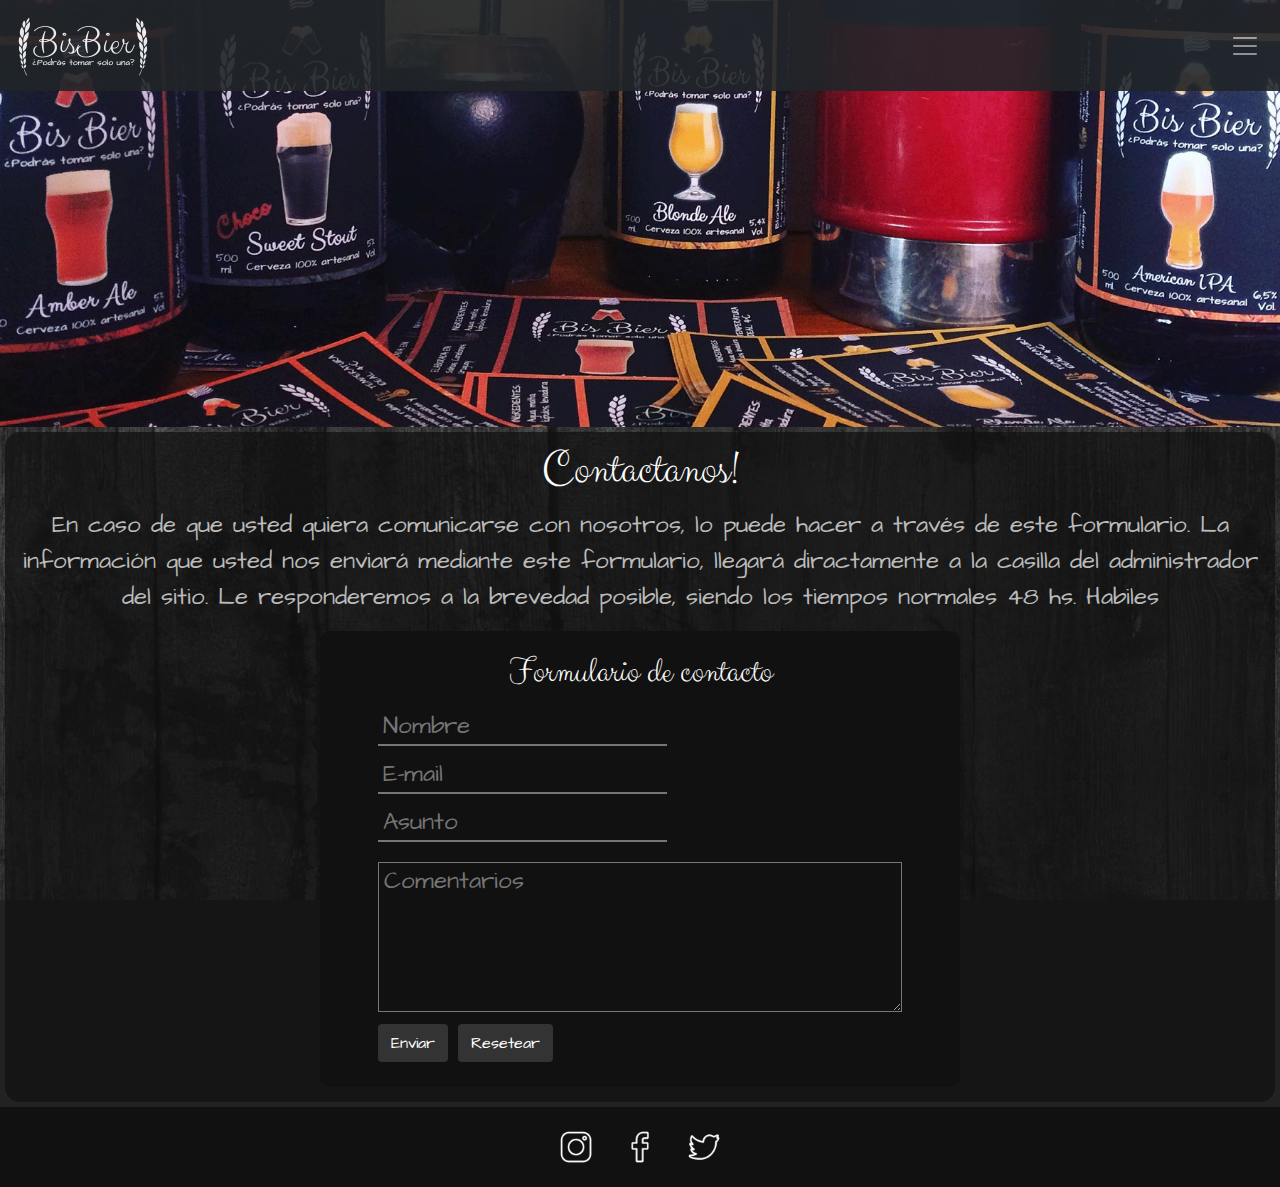
==== commit d2d81a08: "Ajustes finales de estilos, optimizacion de css e imagenes" ====
--- a/pages/contacto.html
+++ b/pages/contacto.html
@@ -51,7 +51,7 @@
                         </div>
                 </nav>
                 <!-- Imagen de portada -->
-                <img src="../images/banner7.png" alt="Imagen de portada">
+                <img src="../images/banner.jpg" alt="Imagen de portada">
         </header>
         <!-- Contenido principal -->
         <article class="principal">
@@ -68,11 +68,8 @@
                         <legend>Formulario de contacto</legend>
                         <input id="nombre" type="text" placeholder="Nombre">
                         <input id="email" type="email" placeholder="E-mail">
-                        <br><br>
                         <input id="asunto" type="text" placeholder="Asunto">
-                        <br><br>
                         <textarea placeholder="Comentarios"></textarea>
-                        <br>
                         <input class="btn_form" type="submit" value="Enviar">
                         <input class="btn_form" type="reset" value="Resetear">
                     </fieldset>
--- a/styles/styles.css
+++ b/styles/styles.css
@@ -23,57 +23,14 @@
   background-color: #111;
 }
 
-.menu_ppal {
-  display: flex;
-  flex-direction: column;
-  justify-content: center;
-  align-items: center;
-  background-color: rgba(17, 17, 17, 0.9333333333);
-}
-.menu_ppal a {
-  text-decoration: none;
-}
-.menu_ppal a img {
-  width: 150px;
-}
-.menu_ppal ul {
-  -webkit-padding-start: 0px;
-          padding-inline-start: 0px;
-  margin: 0px;
-}
-.menu_ppal ul li a {
-  font-size: 12px;
-  border-radius: 4px;
-  margin: 2px;
-  padding: 4px;
-  color: #dddddd;
-}
-.menu_ppal ul li a:hover {
-  background-color: #333333;
-}
-.menu_ppal ul li a:active {
-  background-color: #ffffff;
-}
-
 h1, h2, h3, h4, h5, h6, legend {
   color: #fff;
   text-align: center;
+  font-family: "Clicker Script", cursive;
 }
 
 article {
   grid-area: principal;
-}
-
-.grilla_estilos {
-  display: grid;
-  grid-template-areas: "estilo1_img" "estilo1_desc" "estilo2_img" "estilo2_desc" "estilo3_img" "estilo3_desc" "estilo4_img" "estilo4_desc" "estilo5_img" "estilo5_desc";
-  grid-template-rows: 1fr;
-  grid-template-columns: 1fr;
-  text-align: left;
-}
-
-.tienda {
-  text-align: -webkit-center;
 }
 
 .principal {
@@ -94,19 +51,33 @@
   border-radius: 15px 15px 0 0;
 }
 
+.grilla_estilos {
+  display: grid;
+  grid-template-areas: "estilo1_img" "estilo1_desc" "estilo2_img" "estilo2_desc" "estilo3_img" "estilo3_desc" "estilo4_img" "estilo4_desc" "estilo5_img" "estilo5_desc";
+  grid-template-rows: 1fr;
+  grid-template-columns: 1fr;
+  text-align: left;
+}
+
+.estilo1_img, .estilo2_img, .estilo3_img, .estilo4_img, .estilo5_img {
+  border-radius: 15px 15px 0 0;
+  margin-top: 30px;
+}
+
+.estilo1_desc, .estilo2_desc, .estilo3_desc, .estilo4_desc, .estilo5_desc {
+  padding: 20px;
+}
+
+.tienda {
+  text-align: -webkit-center;
+}
+
 .img_news {
   border: 3px solid #111;
   border-radius: 0 10% 0 10%;
   margin: 10px 0 10px 0;
-}
-
-.estilo1_img, .estilo2_img, .estilo3_img, .estilo4_img, .estilo5_img {
-  border-radius: 15px 15px 0 0;
-  margin-top: 30px;
-}
-
-.estilo1_desc, .estilo2_desc, .estilo3_desc, .estilo4_desc, .estilo5_desc {
-  padding: 20px;
+  max-width: 800px;
+  width: 100%;
 }
 
 aside {
@@ -150,10 +121,6 @@
   box-sizing: border-box;
 }
 
-h1, h2, h3, h4, h5, h6, legend {
-  font-family: "Clicker Script", cursive;
-}
-
 h1 {
   font-size: 48px;
 }
@@ -170,8 +137,23 @@
   font-size: 28px;
 }
 
-.flex {
-  display: flex;
+body {
+  background: #111 url(../images/bg.jpg) center repeat-y fixed;
+  background-size: cover;
+  margin: 0px;
+  font-family: "Architects Daughter", cursive;
+  background-color: #222222;
+  color: #bbbbbb;
+}
+body main {
+  margin: 5px;
+}
+
+.grilla, .grilla2 {
+  display: grid;
+  grid-template-areas: "cabecera" "principal" "secundario" "footer";
+  grid-template-rows: 1fr;
+  grid-template-columns: 1fr;
 }
 
 .navbar {
@@ -215,6 +197,7 @@
   background-color: #111;
   padding: 0 5px 0 5px;
   color: #fff;
+  margin: 10px 0 0 0;
 }
 
 input {
@@ -222,6 +205,7 @@
   border-width: 0 0 2px 0;
   padding: 0 5px 0 5px;
   color: #fff;
+  margin: 0 0 10px 0;
 }
 
 .btn-primary {
@@ -262,39 +246,14 @@
   color: #fff;
 }
 
-body {
-  background: #111 url(../images/bg.jpg) center 30px repeat-y fixed;
-  background-size: cover;
-  margin: 0px;
-  font-family: "Architects Daughter", cursive;
-  background-color: #222222;
-  color: #bbbbbb;
-}
-body main {
-  margin: 5px;
-}
-
-.grilla, .grilla2 {
-  display: grid;
-  grid-template-areas: "cabecera" "principal" "secundario" "footer";
-  grid-template-rows: 1fr;
-  grid-template-columns: 1fr;
-}
-
 @media screen and (min-width: 320px) {
   .logo_clic {
     width: 90px;
   }
-  .menu_ppal ul li a {
-    font-size: 14px;
-  }
 }
 @media screen and (min-width: 480px) {
   .logo_clic {
     width: 120px;
-  }
-  .menu_ppal ul li a {
-    font-size: 16px;
   }
 }
 @media screen and (min-width: 640px) {
@@ -312,12 +271,6 @@
   }
   .logo_clic {
     width: 150px;
-  }
-  .menu_ppal ul li a {
-    font-size: 20px;
-  }
-  .menu_ppal {
-    flex-direction: row;
   }
   .grilla {
     grid-template-areas: "cabecera cabecera" "principal secundario" "footer footer";
